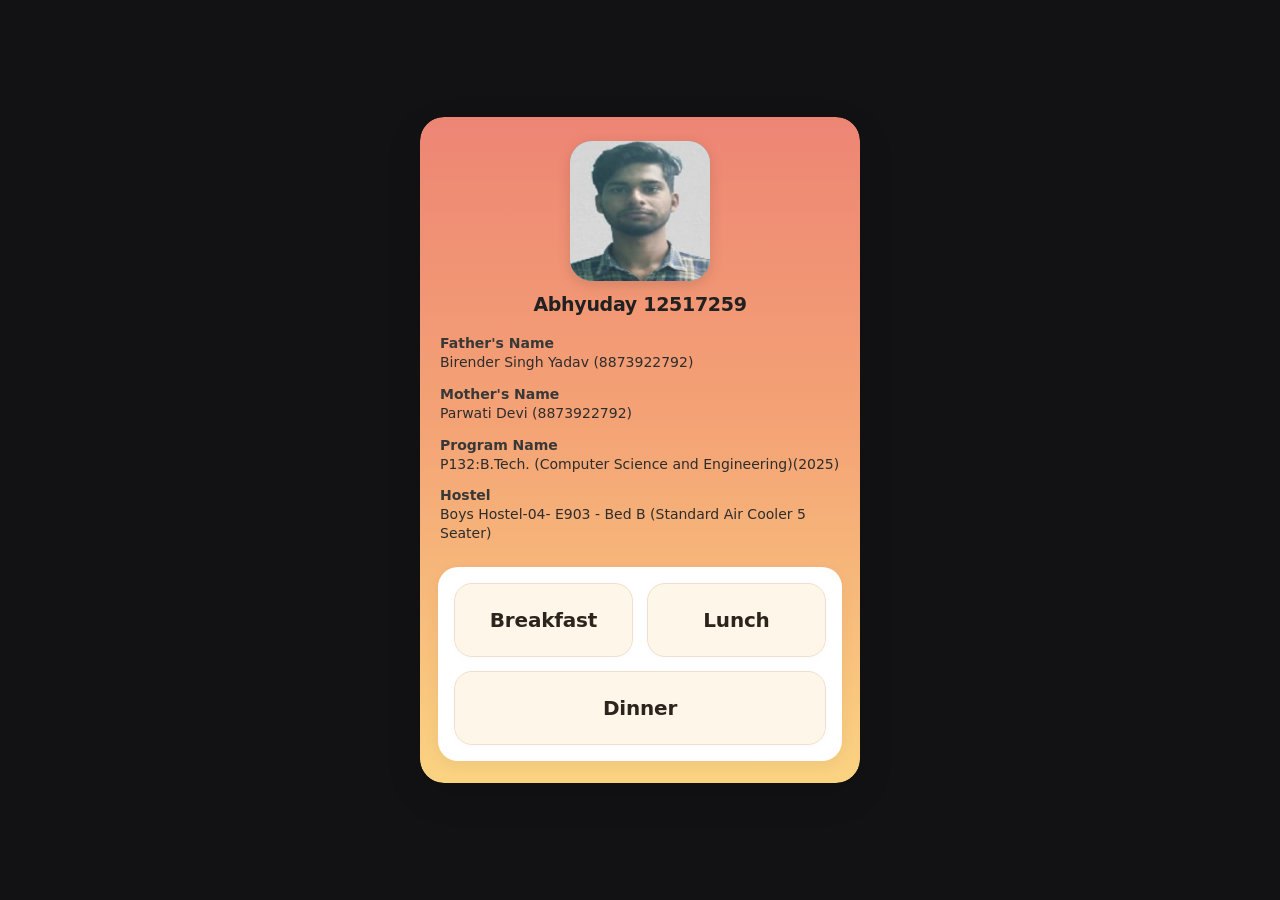
==== mess_coupon.html @ 8b1cabbe "Add files via upload" ====
<!DOCTYPE html>
<html lang="en">
<head>
    <meta charset="UTF-8">
    <meta name="viewport" content="width=device-width, initial-scale=1.0, maximum-scale=1.0, user-scalable=no, viewport-fit=cover">
    <meta name="apple-mobile-web-app-capable" content="yes">
    <meta name="apple-mobile-web-app-status-bar-style" content="black-translucent">
    <meta name="theme-color" content="#121214">
    <title>Mess Coupon - Student Portal</title>
    <meta name="description" content="Student Hostel Mess Coupon Details">
    <link rel="stylesheet" href="mess_coupon.css">
    <link rel="stylesheet" href="https://cdnjs.cloudflare.com/ajax/libs/font-awesome/6.4.0/css/all.min.css">
</head>
<body class="main-page-body">

    <div class="card-wrapper">
        <!-- Main Gradient Card Container -->
        <div class="gradient-card">
            
            <!-- Student Avatar & Name Header -->
            <div class="profile-header">
                <div class="avatar-box">
                    <img src="avi_potrait.png" alt="Abhyuday">
                </div>
                <h2 class="student-title">Abhyuday 12517259</h2>
            </div>

            <!-- Student Details List -->
            <div class="student-info-list">
                <div class="info-block">
                    <span class="info-label">Father's Name</span>
                    <span class="info-val">Birender Singh Yadav (8873922792)</span>
                </div>

                <div class="info-block">
                    <span class="info-label">Mother's Name</span>
                    <span class="info-val">Parwati  Devi (8873922792)</span>
                </div>

                <div class="info-block">
                    <span class="info-label">Program Name</span>
                    <span class="info-val">P132:B.Tech. (Computer Science and Engineering)(2025)</span>
                </div>

                <div class="info-block">
                    <span class="info-label">Hostel</span>
                    <span class="info-val">Boys Hostel-04- E903 - Bed B (Standard Air Cooler 5 Seater)</span>
                </div>
            </div>

            <!-- Meals Grid Container (Matching Screenshot Exact Layout) -->
            <div class="meals-white-container">
                <div class="meals-grid">
                    
                    <!-- Breakfast Button Card -->
                    <a href="scan.html?meal=Breakfast" class="meal-button-card">
                        <span class="meal-button-text">Breakfast</span>
                    </a>

                    <!-- Lunch Button Card -->
                    <a href="scan.html?meal=Lunch" class="meal-button-card">
                        <span class="meal-button-text">Lunch</span>
                    </a>

                    <!-- Dinner Button Card (Full Width) -->
                    <a href="scan.html?meal=Dinner" class="meal-button-card full-width">
                        <span class="meal-button-text">Dinner</span>
                    </a>

                </div>
            </div>

        </div>
    </div>

</body>
</html>
---- mess_coupon.css ----
/* Mess Coupon & Scanner UI Styles - Mobile First, Full Screen 100dvh & Safe Area Responsive */
@import url('https://fonts.googleapis.com/css2?family=Roboto:wght@400;500;700&family=Inter:wght@400;500;600;700;800&display=swap');

:root {
    /* Adaptive Native System Fonts */
    --font-ios: -apple-system, BlinkMacSystemFont, "SF Pro Text", "SF Pro Display", "SF Pro", "Helvetica Neue", Helvetica, Arial, sans-serif;
    --font-android: "Roboto", "Noto Sans", "sans-serif-medium", "Droid Sans", sans-serif;
    --font-default: system-ui, -apple-system, BlinkMacSystemFont, "Segoe UI", Roboto, "Helvetica Neue", Arial, sans-serif;

    --app-font-family: var(--font-default);
}

/* Automatic OS Platform Overrides */
html.is-android, html.is-android body {
    --app-font-family: var(--font-android);
}

html.is-ios, html.is-ios body {
    --app-font-family: var(--font-ios);
}

* {
    box-sizing: border-box;
    margin: 0;
    padding: 0;
    -webkit-tap-highlight-color: transparent;
    font-family: var(--app-font-family);
}

html {
    width: 100%;
    height: 100%;
    min-height: 100vh;
    min-height: 100dvh;
    overflow-x: hidden;
}

body {
    font-family: var(--app-font-family);
    background-color: #121214;
    color: #1a1a1a;
    width: 100%;
    min-height: 100vh;
    min-height: 100dvh;
    margin: 0;
    padding: 0;
}

/* Main Page Body - Dark Frame on Desktop */
body.main-page-body {
    background-color: #121214;
    display: flex;
    justify-content: center;
    align-items: center;
    padding: 12px 10px;
    min-height: 100vh;
    min-height: 100dvh;
    width: 100%;
}

/* Outer Container Wrapper */
.card-wrapper {
    width: 100%;
    max-width: 440px;
    margin: 0 auto;
    display: flex;
    flex-direction: column;
    justify-content: center;
    align-items: center;
}

/* Main Gradient Card Container */
.gradient-card {
    background: linear-gradient(180deg, #ed8574 0%, #f4a275 45%, #fad381 100%);
    border-radius: 24px;
    padding: 24px 18px 22px 18px;
    box-shadow: 0 16px 36px rgba(0, 0, 0, 0.25);
    display: flex;
    flex-direction: column;
    gap: 18px;
    width: 100%;
}

/* Mobile Phone Display (Max 480px Wide: Edge-to-Edge Full Screen) */
@media (max-width: 480px) {
    body.main-page-body {
        background-color: #ed8574;
        align-items: stretch;
        padding: 0;
    }

    .card-wrapper {
        max-width: 100%;
        width: 100%;
        padding: 0;
        margin: 0;
        min-height: 100vh;
        min-height: 100dvh;
    }

    .gradient-card {
        border-radius: 0;
        box-shadow: none;
        min-height: 100vh;
        min-height: 100dvh;
        padding: max(16px, env(safe-area-inset-top)) max(16px, env(safe-area-inset-right)) max(20px, env(safe-area-inset-bottom)) max(16px, env(safe-area-inset-left));
        justify-content: space-between;
        flex: 1;
    }

    .student-info-list {
        flex: 1;
        justify-content: center;
    }

    .meals-white-container {
        margin-top: auto;
    }
}

/* Profile Photo & Name Section */
.profile-header {
    display: flex;
    flex-direction: column;
    align-items: center;
    margin-bottom: 2px;
}

.avatar-box {
    width: 140px;
    height: 140px;
    background-color: #5bbde4;
    border-radius: 22px;
    overflow: hidden;
    display: flex;
    align-items: center;
    justify-content: center;
    margin-bottom: 12px;
    box-shadow: 0 4px 14px rgba(0, 0, 0, 0.12);
}

.avatar-box img {
    width: 100%;
    height: 100%;
    object-fit: cover;
    object-position: center top;
}

.student-title {
    font-size: 19px;
    font-weight: 700;
    color: #212121;
    text-align: center;
    letter-spacing: -0.3px;
}

/* Info List Items */
.student-info-list {
    display: flex;
    flex-direction: column;
    gap: 14px;
    padding: 0 2px;
}

.info-block {
    display: flex;
    flex-direction: column;
    gap: 2px;
}

.info-label {
    font-size: 14px;
    font-weight: 600;
    color: #383838;
}

.info-val {
    font-size: 14px;
    font-weight: 400;
    color: #2d2d2d;
    line-height: 1.35;
    word-break: break-word;
}

/* ===================================================
   NEW MEALS SECTION (White Inner Container)
   =================================================== */
.meals-white-container {
    background: #ffffff;
    border-radius: 20px;
    padding: 16px;
    box-shadow: 0 4px 15px rgba(0, 0, 0, 0.05);
    margin-top: 6px;
}

.meals-grid {
    display: grid;
    grid-template-columns: 1fr 1fr;
    gap: clamp(10px, 3vw, 14px);
    width: 100%;
}

.meal-button-card {
    background-color: #fff6ea;
    border: 1px solid #f0dfcc;
    border-radius: clamp(14px, 4vw, 18px);
    padding: clamp(18px, 5vw, 24px) clamp(12px, 3.5vw, 16px);
    display: flex;
    align-items: center;
    justify-content: center;
    text-decoration: none;
    cursor: pointer;
    transition: all 0.15s ease;
    box-shadow: 0 2px 6px rgba(0, 0, 0, 0.02);
    touch-action: manipulation;
}

.meal-button-card.full-width {
    grid-column: span 2;
}

.meal-button-card:hover {
    background-color: #ffeed8;
    border-color: #ebd3bc;
}

.meal-button-card:active {
    transform: scale(0.97);
    background-color: #ffe6c7;
}

.meal-button-text {
    font-size: clamp(17px, 5vw, 20px);
    font-weight: 700;
    color: #2d241e;
    text-align: center;
    letter-spacing: -0.2px;
}

/* ===================================================
   SCANNER & MESS PASS STYLES (Full Screen 100dvh)
   =================================================== */
.scanner-body {
    background-color: #1c1c1e;
    color: #ffffff;
    min-height: 100vh;
    min-height: 100dvh;
    height: 100dvh;
    display: flex;
    flex-direction: column;
    align-items: center;
    justify-content: flex-start;
    padding: 0;
    margin: 0;
    overflow-y: auto;
}

.scanner-container {
    width: 100%;
    max-width: 440px;
    display: flex;
    flex-direction: column;
    align-items: center;
    min-height: 100vh;
    min-height: 100dvh;
    margin: 0 auto;
    padding: 0;
    position: relative;
}

/* Scanner Top Sheet Bar (Safe Area Top Padding) */
.sheet-top-header {
    width: 100%;
    background-color: #2c2c2e;
    padding-top: max(10px, env(safe-area-inset-top));
    padding-bottom: 12px;
    padding-left: max(16px, env(safe-area-inset-left));
    padding-right: max(16px, env(safe-area-inset-right));
    display: flex;
    flex-direction: column;
    align-items: center;
    position: relative;
    z-index: 10;
}

.sheet-handle-bar {
    width: 36px;
    height: 5px;
    background-color: #636366;
    border-radius: 99px;
    margin-bottom: 8px;
}

.sheet-title-row {
    width: 100%;
    display: flex;
    align-items: center;
    justify-content: center;
    position: relative;
}

.sheet-title {
    font-size: 18px;
    font-weight: 600;
    color: #ffffff;
    letter-spacing: -0.2px;
}

.sheet-close-btn {
    position: absolute;
    right: 0;
    top: 50%;
    transform: translateY(-50%);
    background: none;
    border: none;
    color: #d1d1d6;
    font-size: 22px;
    cursor: pointer;
    padding: 4px 8px;
    line-height: 1;
    text-decoration: none;
}

/* Viewfinder */
.viewfinder-wrapper {
    width: 100%;
    padding: 20px 16px;
    display: flex;
    flex-direction: column;
    align-items: center;
}

.viewfinder-card {
    width: 100%;
    height: 350px;
    background: #18181b;
    border-radius: 24px;
    position: relative;
    overflow: hidden;
    display: flex;
    flex-direction: column;
    align-items: center;
    justify-content: center;
    border: 2px solid #3a3a3c;
    box-shadow: 0 10px 30px rgba(0, 0, 0, 0.6);
    margin-bottom: 16px;
}

.video-camera-feed {
    position: absolute;
    top: 0; left: 0; width: 100%; height: 100%;
    object-fit: cover;
    display: none;
    z-index: 1;
}

.camera-simulation {
    position: absolute;
    top: 0; left: 0; right: 0; bottom: 0;
    background: radial-gradient(circle, #2c2c2e 10%, #1c1c1e 90%);
    opacity: 0.8;
}

.frame-corner {
    position: absolute;
    width: 28px;
    height: 28px;
    border-color: #3b82f6;
    border-style: solid;
    transition: border-color 0.4s ease;
    z-index: 2;
}

.corner-tl { top: 30px; left: 30px; border-width: 4px 0 0 4px; border-top-left-radius: 8px; }
.corner-tr { top: 30px; right: 30px; border-width: 4px 4px 0 0; border-top-right-radius: 8px; }
.corner-bl { bottom: 30px; left: 30px; border-width: 0 0 4px 4px; border-bottom-left-radius: 8px; }
.corner-br { bottom: 30px; right: 30px; border-width: 0 4px 4px 0; border-bottom-right-radius: 8px; }

.scan-line {
    position: absolute;
    width: calc(100% - 60px);
    height: 3px;
    background: linear-gradient(90deg, transparent, #3b82f6, #60a5fa, #3b82f6, transparent);
    box-shadow: 0 0 15px #3b82f6, 0 0 8px #60a5fa;
    top: 30px;
    z-index: 3;
    animation: scanAnim 2s infinite alternate ease-in-out;
}

@keyframes scanAnim {
    0% { top: 40px; }
    100% { top: 280px; }
}

.qr-target-icon {
    font-size: 100px;
    color: #48484a;
    z-index: 2;
}

.scan-status-text {
    z-index: 4;
    margin-top: 16px;
    font-size: 13px;
    font-weight: 500;
    color: #d1d1d6;
    background: rgba(0, 0, 0, 0.7);
    padding: 6px 14px;
    border-radius: 99px;
}

/* Mess Pass Result View (Fills 100dvh) */
.mess-pass-result-view {
    width: 100%;
    display: none;
    flex-direction: column;
    align-items: center;
    background-color: #f2f2f7;
    flex: 1;
    position: relative;
    padding: 12px max(12px, env(safe-area-inset-right)) 0 max(12px, env(safe-area-inset-left));
    margin: 0;
}

.mess-pass-result-view.active {
    display: flex;
}

.mess-pass-card {
    background-color: #ffffff;
    border-radius: 24px;
    width: 100%;
    box-shadow: 0 10px 30px rgba(0, 0, 0, 0.1);
    position: relative;
    padding: 20px 16px 16px 16px;
    display: flex;
    flex-direction: column;
    align-items: center;
    border: 1px solid #e5e5ea;
}

.countdown-badge {
    position: absolute;
    top: -12px;
    right: 14px;
    width: 44px;
    height: 44px;
    background-color: #9e9e9e;
    color: #212121;
    border-radius: 50%;
    display: flex;
    align-items: center;
    justify-content: center;
    font-size: 18px;
    font-weight: 700;
    box-shadow: 0 4px 10px rgba(0, 0, 0, 0.15);
    border: 2px solid #f2f2f7;
    z-index: 5;
}

.dual-cards-row {
    display: grid;
    grid-template-columns: 1fr 1fr;
    gap: 12px;
    width: 100%;
    margin-bottom: 18px;
}

.square-subcard {
    background: #ffffff;
    border: 1px solid #e0e0e0;
    border-radius: 8px;
    padding: 8px 6px 10px 6px;
    display: flex;
    flex-direction: column;
    align-items: center;
    box-shadow: 0 6px 16px rgba(0, 0, 0, 0.08);
}

.photo-frame {
    width: 100%;
    aspect-ratio: 1 / 1;
    background-color: #5bbde4;
    overflow: hidden;
    margin-bottom: 8px;
    border: 1px solid #d6d6d6;
}

.photo-frame img {
    width: 100%;
    height: 100%;
    object-fit: cover;
    object-position: center top;
}

.subcard-regid {
    font-size: clamp(13px, 3.8vw, 15px);
    font-weight: 700;
    color: #111111;
    margin-bottom: 2px;
    text-align: center;
}

.subcard-name {
    font-size: clamp(12px, 3.5vw, 14px);
    font-weight: 700;
    color: #111111;
    text-align: center;
    line-height: 1.25;
}

.qr-frame {
    width: 100%;
    aspect-ratio: 1 / 1;
    background-color: #ffffff;
    display: flex;
    align-items: center;
    justify-content: center;
    margin-bottom: 6px;
    padding: 2px;
}

.qr-frame svg, .qr-frame img {
    width: 100%;
    height: 100%;
    object-fit: contain;
}

.subcard-meal {
    font-size: clamp(12px, 3.5vw, 14px);
    font-weight: 700;
    color: #111111;
    margin-bottom: 2px;
    text-align: center;
}

.subcard-messloc {
    font-size: clamp(11px, 3.2vw, 13px);
    font-weight: 700;
    color: #111111;
    text-align: center;
}

.pass-details-center {
    display: flex;
    flex-direction: column;
    align-items: center;
    text-align: center;
    width: 100%;
    margin-bottom: 18px;
    gap: 12px;
}

.program-title-text {
    font-size: clamp(14px, 3.8vw, 16px);
    font-weight: 600;
    color: #333333;
    line-height: 1.35;
    padding: 0 6px;
}

.assigned-mess-text {
    font-size: clamp(14px, 3.8vw, 16px);
    font-weight: 600;
    color: #333333;
}

.timestamp-row {
    display: flex;
    justify-content: space-between;
    align-items: center;
    width: 100%;
    max-width: 320px;
    padding: 0 6px;
    margin-top: 4px;
}

.timestamp-date, .timestamp-time {
    font-size: clamp(17px, 4.8vw, 20px);
    font-weight: 700;
    color: #222222;
    letter-spacing: -0.3px;
}

.approval-rate-section {
    display: flex;
    flex-direction: column;
    align-items: center;
    gap: 10px;
    margin-bottom: 8px;
    width: 100%;
}

.meal-approved-text {
    font-size: clamp(22px, 6.5vw, 28px);
    font-weight: 800;
    color: #22c55e;
    letter-spacing: -0.4px;
    margin-bottom: 2px;
}

.rate-us-btn {
    background-color: #ffffff;
    border: 1.5px solid #7d1818;
    border-radius: 6px;
    padding: 4px 14px;
    display: inline-flex;
    align-items: center;
    justify-content: center;
    gap: 6px;
    color: #111111;
    font-size: 13px;
    font-weight: 700;
    cursor: pointer;
    text-decoration: none;
    box-shadow: 0 1px 4px rgba(0, 0, 0, 0.06);
    transition: transform 0.1s ease, background-color 0.15s ease;
}

.rate-us-btn:active {
    transform: scale(0.96);
    background-color: #fff5f5;
}

.rate-us-btn .rate-star {
    font-size: 13px;
}

.rate-us-btn .rate-text {
    font-weight: 700;
    letter-spacing: 0.3px;
}

.pass-bottom-footer {
    width: 100%;
    background-color: #796726; /* Exact olive/gold border background from screenshot */
    margin-top: 12px;
    padding: 14px 14px max(16px, env(safe-area-inset-bottom)) 14px;
    border-radius: 4px;
    display: flex;
    flex-direction: column;
    align-items: center;
    position: relative;
    box-shadow: 0 4px 12px rgba(0, 0, 0, 0.15);
}

.footer-white-box {
    background-color: #ffffff;
    border-radius: 2px;
    width: 100%;
    min-height: clamp(180px, 35vh, 240px);
    padding: 24px 14px;
    display: flex;
    align-items: center;
    justify-content: center;
    margin-bottom: 12px;
}

/* Rounded ACCEPTED Pill Badge */
.accepted-pill-badge {
    display: inline-flex;
    align-items: center;
    justify-content: center;
    gap: clamp(8px, 2.5vw, 12px);
    background-color: #ffffff;
    border: 3px solid #111111;
    border-radius: 999px;
    padding: 6px clamp(14px, 4vw, 22px) 6px 8px;
    box-shadow: 0 2px 8px rgba(0, 0, 0, 0.06);
    user-select: none;
}

.accepted-check-icon {
    width: clamp(34px, 9vw, 40px);
    height: clamp(34px, 9vw, 40px);
    background-color: #10b981;
    border-radius: 50%;
    display: flex;
    align-items: center;
    justify-content: center;
    color: #ffffff;
    flex-shrink: 0;
}

.accepted-text {
    font-size: clamp(20px, 5.8vw, 26px);
    font-weight: 800;
    color: #10b981;
    letter-spacing: 0.5px;
    line-height: 1;
}

.ios-bottom-bar {
    width: 120px;
    height: 4px;
    background-color: #ffffff;
    opacity: 0.6;
    border-radius: 99px;
}

@media (max-width: 380px) {
    .dual-cards-row {
        gap: 8px;
    }
    .pass-details-center {
        gap: 8px;
        margin-bottom: 12px;
    }
    .meal-button-text {
        font-size: 17px;
    }
    .meal-button-card {
        padding: 16px 10px;
    }
}

/* ===================================================
   LOADING SPLASH SCREEN OVERLAY (3-5 SEC TIMED SPLASH)
   =================================================== */
.loading-splash-overlay {
    position: fixed;
    top: 0;
    left: 0;
    width: 100vw;
    height: 100vh;
    height: 100dvh;
    background-color: #6e6e6e; /* Exact solid grey background from screenshot */
    display: flex;
    align-items: center;
    justify-content: center;
    z-index: 999999;
    opacity: 1;
    visibility: visible;
    transition: opacity 0.5s cubic-bezier(0.4, 0, 0.2, 1), visibility 0.5s cubic-bezier(0.4, 0, 0.2, 1);
}

.loading-splash-overlay.fade-out {
    opacity: 0;
    visibility: hidden;
    pointer-events: none;
}

.splash-logo-container {
    display: flex;
    flex-direction: column;
    align-items: center;
    justify-content: center;
}

.lpu-logo-wrapper {
    width: clamp(110px, 28vw, 140px);
    height: clamp(110px, 28vw, 140px);
    display: flex;
    align-items: center;
    justify-content: center;
    animation: splashPulse 2s infinite ease-in-out;
}

@keyframes splashPulse {
    0%, 100% {
        transform: scale(1);
        opacity: 0.96;
    }
    50% {
        transform: scale(1.06);
        opacity: 1;
    }
}

/* ===================================================
   DASHBOARD PAGE STYLES (EXACT LPU TOUCH DESIGN MATCH)
   =================================================== */
body.dashboard-page-body {
    background-color: #ffffff;
    color: #1a1a1a;
    margin: 0;
    padding: 0;
    font-family: 'Inter', -apple-system, BlinkMacSystemFont, "Segoe UI", Roboto, sans-serif;
    display: flex;
    justify-content: center;
    align-items: flex-start;
    min-height: 100vh;
    min-height: 100dvh;
    width: 100%;
}

.dashboard-container {
    width: 100%;
    max-width: 440px;
    margin: 0 auto;
    background-color: #ffffff;
    min-height: 100vh;
    min-height: 100dvh;
    display: flex;
    flex-direction: column;
    position: relative;
    box-shadow: 0 0 25px rgba(0, 0, 0, 0.05);
}

@media (max-width: 480px) {
    .dashboard-container {
        max-width: 100%;
        box-shadow: none;
    }
}

/* Top Header Bar */
.dash-top-bar {
    display: flex;
    align-items: center;
    justify-content: space-between;
    padding: max(12px, env(safe-area-inset-top)) 16px 10px 16px;
    background: #ffffff;
    position: sticky;
    top: 0;
    z-index: 50;
}

.dash-menu-btn {
    background: transparent;
    border: none;
    display: flex;
    flex-direction: column;
    gap: 4px;
    cursor: pointer;
    padding: 2px;
}

.dash-menu-bar {
    width: 22px;
    height: 3.5px;
    background-color: #fa7e4a;
    border-radius: 4px;
}

.dash-page-title {
    font-size: 22px;
    font-weight: 600;
    color: #2b2b2b;
    letter-spacing: -0.3px;
}

.dash-bell-wrapper {
    position: relative;
    cursor: pointer;
    padding: 2px;
    display: flex;
    align-items: center;
    justify-content: center;
}

.dash-bell-icon-svg {
    width: 26px;
    height: 26px;
}

.dash-bell-badge {
    position: absolute;
    top: -5px;
    right: -6px;
    background-color: #fa7e4a;
    color: #ffffff;
    font-size: 11px;
    font-weight: 800;
    width: 18px;
    height: 18px;
    border-radius: 50%;
    display: flex;
    align-items: center;
    justify-content: center;
}

/* Main Dashboard Scroll Area */
.dash-content-scroll {
    flex: 1;
    overflow-y: auto;
    padding: 16px 16px 85px 16px;
    display: flex;
    flex-direction: column;
    gap: 22px;
}

/* Section Common Styles */
.dash-section {
    display: flex;
    flex-direction: column;
    gap: 12px;
}

.dash-section-header {
    display: flex;
    align-items: center;
    justify-content: space-between;
}

.dash-section-heading {
    font-size: 19px;
    font-weight: 700;
    color: #222222;
    letter-spacing: -0.3px;
}

/* "Your Dost" Pill */
.your-dost-pill {
    background-color: #ff9e7d;
    color: #7a260e;
    font-size: 13px;
    font-weight: 700;
    padding: 5px 14px;
    border-radius: 8px;
    letter-spacing: 0.1px;
}

/* Today's Timetable Box */
.timetable-card-box {
    background-color: #ffffff;
    border: 1px solid #dcdcdc;
    border-radius: 12px;
    height: 105px;
    display: flex;
    align-items: center;
    justify-content: center;
    padding: 12px;
}

.no-timetable-msg {
    font-size: 25px;
    font-weight: 300;
    color: #b0b0b0;
    letter-spacing: -0.4px;
    font-family: system-ui, -apple-system, sans-serif;
}

/* Add More Tiles Section */
.add-tiles-section {
    gap: 4px;
}

.add-tile-plus-btn {
    width: 26px;
    height: 26px;
    background-color: #111111;
    color: #ffffff;
    border: none;
    border-radius: 50%;
    display: flex;
    align-items: center;
    justify-content: center;
    font-size: 14px;
    font-weight: 700;
    cursor: pointer;
}

.dash-section-subtext {
    font-size: 13px;
    font-weight: 500;
    color: #333333;
    margin-top: 2px;
}

/* 3x3 Tiles Grid */
.dashboard-tiles-grid {
    display: grid;
    grid-template-columns: repeat(3, 1fr);
    gap: 14px;
    margin-top: 6px;
}

.tile-box {
    background-color: #fffbf3;
    border: 1px solid #f6e6cd;
    border-radius: 16px;
    padding: 16px 4px 10px 4px;
    display: flex;
    flex-direction: column;
    align-items: center;
    justify-content: space-between;
    min-height: 132px;
    position: relative;
    box-shadow: 0 4px 12px rgba(0, 0, 0, 0.04);
    transition: transform 0.15s ease;
}

.tile-box:active {
    transform: scale(0.96);
}

/* Highlighted Tile (Edu Revolution) */
.tile-box.tile-highlighted {
    border: 2px solid #ef5350;
}

/* Floating Number Badges */
.tile-number-badge {
    position: absolute;
    top: -9px;
    right: 12px;
    background-color: #fa7e4a;
    color: #ffffff;
    font-size: 11px;
    font-weight: 800;
    padding: 2px 7px;
    border-radius: 6px;
    box-shadow: 0 2px 4px rgba(250, 126, 74, 0.3);
    z-index: 2;
}

.tile-icon-area {
    width: 48px;
    height: 48px;
    display: flex;
    align-items: center;
    justify-content: center;
    margin-top: 2px;
}

.tile-svg-icon {
    width: 44px;
    height: 44px;
}

/* Tile Bottom Label Pill Button */
.tile-name-btn {
    width: 90%;
    background-color: #ffd6b8;
    color: #222222;
    font-size: 12.5px;
    font-weight: 700;
    text-align: center;
    padding: 5px 2px;
    border-radius: 8px;
    white-space: nowrap;
    overflow: hidden;
    text-overflow: ellipsis;
}

/* Special Styling for Mess Scanner Tile */
.tile-box.mess-scanner-tile {
    cursor: pointer;
    background-color: #fffbf3;
    border: 1.5px solid #f6e6cd;
}

.tile-box.mess-scanner-tile:hover {
    box-shadow: 0 4px 14px rgba(250, 126, 74, 0.2);
}

.tile-name-btn.mess-scanner-btn {
    background-color: #ffd6b8;
    color: #222222;
    font-weight: 800;
}

/* Bottom Navigation Bar */
.dash-bottom-nav {
    position: fixed;
    bottom: 0;
    left: 50%;
    transform: translateX(-50%);
    width: 100%;
    max-width: 440px;
    background-color: #ffffff;
    border-top: 1px solid #e5e5e5;
    display: flex;
    justify-content: space-around;
    align-items: center;
    padding: 8px 0 max(8px, env(safe-area-inset-bottom)) 0;
    z-index: 100;
}

@media (max-width: 480px) {
    .dash-bottom-nav {
        max-width: 100%;
    }
}

.dash-nav-item {
    display: flex;
    flex-direction: column;
    align-items: center;
    gap: 4px;
    color: #888888;
    font-size: 11px;
    font-weight: 500;
    cursor: pointer;
    flex: 1;
}

.dash-nav-item.active {
    color: #fa7e4a;
    font-weight: 700;
}

.dash-nav-icon-grid {
    display: grid;
    grid-template-columns: 1fr 1fr;
    gap: 3px;
    width: 18px;
    height: 18px;
}

.dash-nav-icon-grid span {
    background-color: #fa7e4a;
    border-radius: 2px;
}

.dash-nav-icon {
    font-size: 19px;
}

.dash-nav-label {
    letter-spacing: -0.1px;
}

/* Top Back Navigation Bar for Mess Coupon Page */
.mess-top-nav-bar {
    width: 100%;
    display: flex;
    align-items: center;
    justify-content: space-between;
    padding: 10px 4px 6px 4px;
    margin-bottom: 4px;
}

.back-to-dash-btn {
    background: rgba(255, 255, 255, 0.2);
    color: #ffffff;
    border: 1px solid rgba(255, 255, 255, 0.4);
    padding: 6px 14px;
    border-radius: 20px;
    font-size: 13px;
    font-weight: 700;
    cursor: pointer;
    display: flex;
    align-items: center;
    gap: 6px;
    backdrop-filter: blur(8px);
    transition: background 0.15s ease;
}

.back-to-dash-btn:active {
    background: rgba(255, 255, 255, 0.35);
}

.mess-page-header-title {
    color: #ffffff;
    font-size: 16px;
    font-weight: 700;
    letter-spacing: 0.2px;
}

/* ===================================================
   SIDE NAVIGATION DRAWER / MENU OVERLAY STYLES
   =================================================== */
.side-menu-drawer {
    position: absolute;
    top: 0;
    left: 0;
    width: 100%;
    height: 100%;
    min-height: 100vh;
    min-height: 100dvh;
    z-index: 10000;
    display: flex;
    pointer-events: none;
    overflow: hidden;
}

.side-menu-drawer.active {
    pointer-events: auto;
}

.drawer-backdrop {
    position: absolute;
    top: 0;
    left: 0;
    width: 100%;
    height: 100%;
    background-color: rgba(0, 0, 0, 0.45);
    opacity: 0;
    transition: opacity 0.3s ease;
    backdrop-filter: blur(2px);
}

.side-menu-drawer.active .drawer-backdrop {
    opacity: 1;
}

.drawer-content-panel {
    position: absolute;
    top: 0;
    left: 0;
    width: 100%;
    height: 100%;
    background-color: #ffffff;
    display: flex;
    flex-direction: column;
    transform: translateX(-100%);
    transition: transform 0.32s cubic-bezier(0.16, 1, 0.3, 1);
    z-index: 2;
    overflow: hidden;
    box-shadow: 6px 0 25px rgba(0, 0, 0, 0.15);
}

.side-menu-drawer.active .drawer-content-panel {
    transform: translateX(0);
}

/* Close button inside drawer */
.drawer-close-btn {
    position: absolute;
    top: max(14px, env(safe-area-inset-top));
    right: 14px;
    background: rgba(255, 255, 255, 0.35);
    border: none;
    color: #111111;
    width: 34px;
    height: 34px;
    border-radius: 50%;
    display: flex;
    align-items: center;
    justify-content: center;
    font-size: 16px;
    cursor: pointer;
    z-index: 10;
    backdrop-filter: blur(4px);
    transition: background 0.15s ease;
}

.drawer-close-btn:active {
    background: rgba(255, 255, 255, 0.6);
}

/* Profile Card Top Banner */
.drawer-profile-card {
    background: linear-gradient(180deg, #ed8574 0%, #f4a275 45%, #fad381 100%);
    padding: max(28px, env(safe-area-inset-top)) 16px 20px 16px;
    display: flex;
    flex-direction: column;
    align-items: center;
    text-align: center;
    box-shadow: 0 4px 15px rgba(0, 0, 0, 0.06);
}

.drawer-avatar-wrapper {
    width: 105px;
    height: 105px;
    border-radius: 50%;
    overflow: hidden;
    margin-bottom: 10px;
    box-shadow: 0 6px 18px rgba(0, 0, 0, 0.18);
    background-color: #5bbde4;
}

.drawer-avatar-img {
    width: 100%;
    height: 100%;
    object-fit: cover;
    object-position: center top;
}

.drawer-student-name {
    font-size: 20px;
    font-weight: 700;
    color: #111111;
    letter-spacing: -0.3px;
    margin-bottom: 3px;
}

.drawer-student-reg {
    font-size: 15px;
    font-weight: 600;
    color: #2b2b2b;
    margin-bottom: 6px;
}

.drawer-student-program {
    font-size: 13px;
    font-weight: 500;
    color: #333333;
    max-width: 92%;
    line-height: 1.35;
}

/* Search Box */
.drawer-search-box {
    margin: 14px 16px 8px 16px;
    background-color: #f2f2f5;
    border-radius: 12px;
    display: flex;
    align-items: center;
    padding: 10px 14px;
    gap: 10px;
    border: 1px solid #e5e5ea;
}

.drawer-search-icon {
    font-size: 16px;
    color: #8e8e93;
}

.drawer-search-box input {
    border: none;
    outline: none;
    background: transparent;
    font-size: 15px;
    color: #1c1c1e;
    width: 100%;
    font-family: inherit;
}

.drawer-search-box input::placeholder {
    color: #8e8e93;
}

/* Menu Items List Area */
.drawer-menu-scroll {
    flex: 1;
    overflow-y: auto;
    display: flex;
    flex-direction: column;
    padding-bottom: 10px;
    -webkit-overflow-scrolling: touch;
}

.drawer-menu-item {
    display: flex;
    align-items: center;
    gap: 16px;
    padding: 14px 20px;
    border-bottom: 1px solid #f2f2f5;
    cursor: pointer;
    transition: background-color 0.15s ease;
}

.drawer-menu-item:active {
    background-color: #f2f2f7;
}

.drawer-item-icon {
    width: 26px;
    height: 26px;
    display: flex;
    align-items: center;
    justify-content: center;
    color: #48484a;
    font-size: 19px;
    flex-shrink: 0;
}

.drawer-item-label {
    font-size: 15.5px;
    font-weight: 600;
    color: #2c2c2e;
    letter-spacing: -0.1px;
}

.drawer-no-results {
    padding: 24px;
    text-align: center;
    color: #8e8e93;
    font-size: 14px;
}

/* Drawer Footer Logout Button */
.drawer-footer {
    padding: 10px 16px max(16px, env(safe-area-inset-bottom)) 16px;
    background-color: #ffffff;
    border-top: 1px solid #f2f2f5;
}

.drawer-logout-btn {
    width: 100%;
    background: linear-gradient(90deg, #ed8574 0%, #f4a275 45%, #fad381 100%);
    border: none;
    border-radius: 25px;
    padding: 13px;
    display: flex;
    align-items: center;
    justify-content: center;
    gap: 8px;
    color: #1a1a1a;
    font-size: 16px;
    font-weight: 700;
    cursor: pointer;
    box-shadow: 0 4px 14px rgba(237, 133, 116, 0.3);
    transition: transform 0.1s ease, box-shadow 0.15s ease;
}

.drawer-logout-btn:active {
    transform: scale(0.98);
    box-shadow: 0 2px 8px rgba(237, 133, 116, 0.2);
}

/* ===================================================
   STUDENT PROFILE PAGE STYLES (MATCHING SCREENSHOTS)
   =================================================== */
.profile-container-wrapper {
    width: 100%;
    max-width: 440px;
    margin: 0 auto;
    background-color: #ffffff;
    min-height: 100vh;
    min-height: 100dvh;
    display: flex;
    flex-direction: column;
    position: relative;
    box-shadow: 0 0 25px rgba(0, 0, 0, 0.05);
}

@media (max-width: 480px) {
    .profile-container-wrapper {
        max-width: 100%;
        box-shadow: none;
    }
}

.profile-page-card {
    width: 100%;
    display: flex;
    flex-direction: column;
    min-height: 100vh;
    min-height: 100dvh;
    background-color: #ffffff;
}

/* Dark Header Bar */
.profile-top-header {
    background-color: #262626;
    color: #ffffff;
    display: flex;
    align-items: center;
    justify-content: space-between;
    padding: max(10px, env(safe-area-inset-top)) 14px 10px 14px;
    position: sticky;
    top: 0;
    z-index: 100;
    box-shadow: 0 2px 8px rgba(0,0,0,0.15);
}

.profile-back-btn {
    background: transparent;
    border: none;
    color: #ffffff;
    font-size: 15px;
    font-weight: 600;
    cursor: pointer;
    display: flex;
    align-items: center;
    gap: 6px;
    padding: 4px 6px;
}

.profile-title-text {
    font-size: 17px;
    font-weight: 600;
    color: #ffffff;
    letter-spacing: -0.2px;
}

.profile-qr-btn {
    background-color: #f36c21;
    color: #ffffff;
    border: none;
    border-radius: 8px;
    padding: 5px 10px;
    font-size: 13px;
    font-weight: 800;
    cursor: pointer;
    letter-spacing: 0.3px;
    transition: transform 0.1s ease;
}

.profile-qr-btn:active {
    transform: scale(0.95);
}

/* Scrollable Content Body */
.profile-body-scroll {
    flex: 1;
    overflow-y: auto;
    display: flex;
    flex-direction: column;
    padding-bottom: 30px;
}

/* Profile Gradient Banner Box */
.profile-gradient-banner {
    background: linear-gradient(180deg, #ed8574 0%, #f4a275 45%, #fad381 100%);
    border-radius: 18px;
    margin: 14px 14px 18px 14px;
    padding: 22px 14px 18px 14px;
    display: flex;
    flex-direction: column;
    align-items: center;
    text-align: center;
    box-shadow: 0 6px 18px rgba(0, 0, 0, 0.08);
}

.profile-square-avatar {
    width: 140px;
    height: 140px;
    background-color: #5bbde4;
    border-radius: 20px;
    overflow: hidden;
    margin-bottom: 14px;
    box-shadow: 0 6px 16px rgba(0, 0, 0, 0.12);
}

.profile-square-avatar img {
    width: 100%;
    height: 100%;
    object-fit: cover;
    object-position: center top;
}

.profile-user-name {
    font-size: 19px;
    font-weight: 700;
    color: #1a1a1a;
    letter-spacing: -0.3px;
    margin-bottom: 4px;
}

.profile-user-program {
    font-size: 13.5px;
    font-weight: 500;
    color: #2b2b2b;
    line-height: 1.35;
    max-width: 95%;
}

/* Section Blocks */
.profile-details-block {
    display: flex;
    flex-direction: column;
    margin-bottom: 4px;
}

.profile-block-header {
    background-color: #333333;
    color: #ffffff;
    font-size: 15px;
    font-weight: 700;
    text-align: center;
    padding: 10px 14px;
    letter-spacing: 0.2px;
}

.profile-block-content {
    display: flex;
    flex-direction: column;
    background-color: #ffffff;
    padding: 6px 0;
}

.profile-field-row {
    padding: 10px 16px;
    display: flex;
    flex-direction: column;
    gap: 3px;
    border-bottom: 1px solid #f2f2f5;
}

.profile-field-row:last-child {
    border-bottom: none;
}

.field-title {
    font-size: clamp(12.5px, 3.6vw, 14px);
    font-weight: 600;
    color: #666666;
}

.field-value {
    font-size: clamp(13px, 3.7vw, 14px);
    font-weight: 500;
    color: #222222;
    line-height: 1.35;
    word-break: break-word;
}

/* ===================================================
   DYNAMIC DEVICE MODEL RESPONSIVE SCALING & FLUID TYPOGRAPHY
   =================================================== */

/* Dynamic Font Clamps for Fluid Typography Across Devices */
.dash-page-title {
    font-size: clamp(18px, 5.2vw, 22px);
}

.dash-section-heading {
    font-size: clamp(16px, 4.8vw, 19px);
}

.drawer-student-name {
    font-size: clamp(17px, 5vw, 20px);
}

.drawer-student-reg {
    font-size: clamp(13px, 3.8vw, 15px);
}

.drawer-student-program {
    font-size: clamp(11.5px, 3.4vw, 13px);
}

.drawer-item-label {
    font-size: clamp(14px, 4vw, 16px);
}

.drawer-item-icon {
    font-size: clamp(17px, 4.8vw, 20px);
    width: clamp(22px, 6vw, 26px);
    height: clamp(22px, 6vw, 26px);
}

.profile-user-name {
    font-size: clamp(17px, 5vw, 20px);
}

.profile-user-program {
    font-size: clamp(12px, 3.5vw, 13.5px);
}

.profile-title-text {
    font-size: clamp(15px, 4.5vw, 18px);
}

/* Adaptive Avatar Box Sizes per Device Screen */
.drawer-avatar-wrapper {
    width: clamp(85px, 24vw, 110px);
    height: clamp(85px, 24vw, 110px);
}

.profile-square-avatar {
    width: clamp(110px, 30vw, 140px);
    height: clamp(110px, 30vw, 140px);
}

/* 1. Small / Compact Smartphone Models (e.g. iPhone SE, Galaxy A compact, <=360px wide) */
@media (max-width: 360px) {
    .dash-top-bar {
        padding: max(8px, env(safe-area-inset-top)) 12px 8px 12px;
    }
    
    .dash-content-scroll {
        padding: 12px 12px 75px 12px;
        gap: 16px;
    }

    .dashboard-tiles-grid {
        gap: 10px;
    }

    .tile-box {
        min-height: 118px;
        padding: 12px 2px 8px 2px;
    }

    .tile-icon-area {
        width: 38px;
        height: 38px;
    }

    .tile-svg-icon {
        width: 36px;
        height: 36px;
    }

    .tile-name-btn {
        font-size: 11px;
        padding: 4px 1px;
    }

    .drawer-profile-card {
        padding: max(20px, env(safe-area-inset-top)) 12px 14px 12px;
    }

    .drawer-search-box {
        margin: 10px 12px 6px 12px;
        padding: 8px 12px;
    }

    .drawer-menu-item {
        padding: 11px 14px;
        gap: 12px;
    }

    .drawer-footer {
        padding: 8px 12px max(12px, env(safe-area-inset-bottom)) 12px;
    }

    .drawer-logout-btn {
        padding: 10px;
        font-size: 14px;
    }

    .profile-gradient-banner {
        margin: 10px 10px 14px 10px;
        padding: 16px 10px 14px 10px;
    }

    .profile-field-row {
        padding: 8px 12px;
    }
}

/* 2. Standard Smartphone Models (361px to 430px wide - iPhone 13/14/15, Galaxy S21/S22/S23, Pixel 7/8) */
@media (min-width: 361px) and (max-width: 430px) {
    .dashboard-tiles-grid {
        gap: 12px;
    }

    .tile-box {
        min-height: 128px;
    }

    .drawer-menu-item {
        padding: 13px 18px;
    }
}

/* 3. Large Phone / Pro Max / Foldables & Desktop View (>=431px wide) */
@media (min-width: 431px) {
    .dashboard-container,
    .profile-container-wrapper,
    .card-wrapper {
        border-radius: 24px;
        overflow: hidden;
        margin: 12px auto;
        box-shadow: 0 12px 36px rgba(0, 0, 0, 0.12);
    }

    .drawer-content-panel {
        max-width: 440px;
    }
}
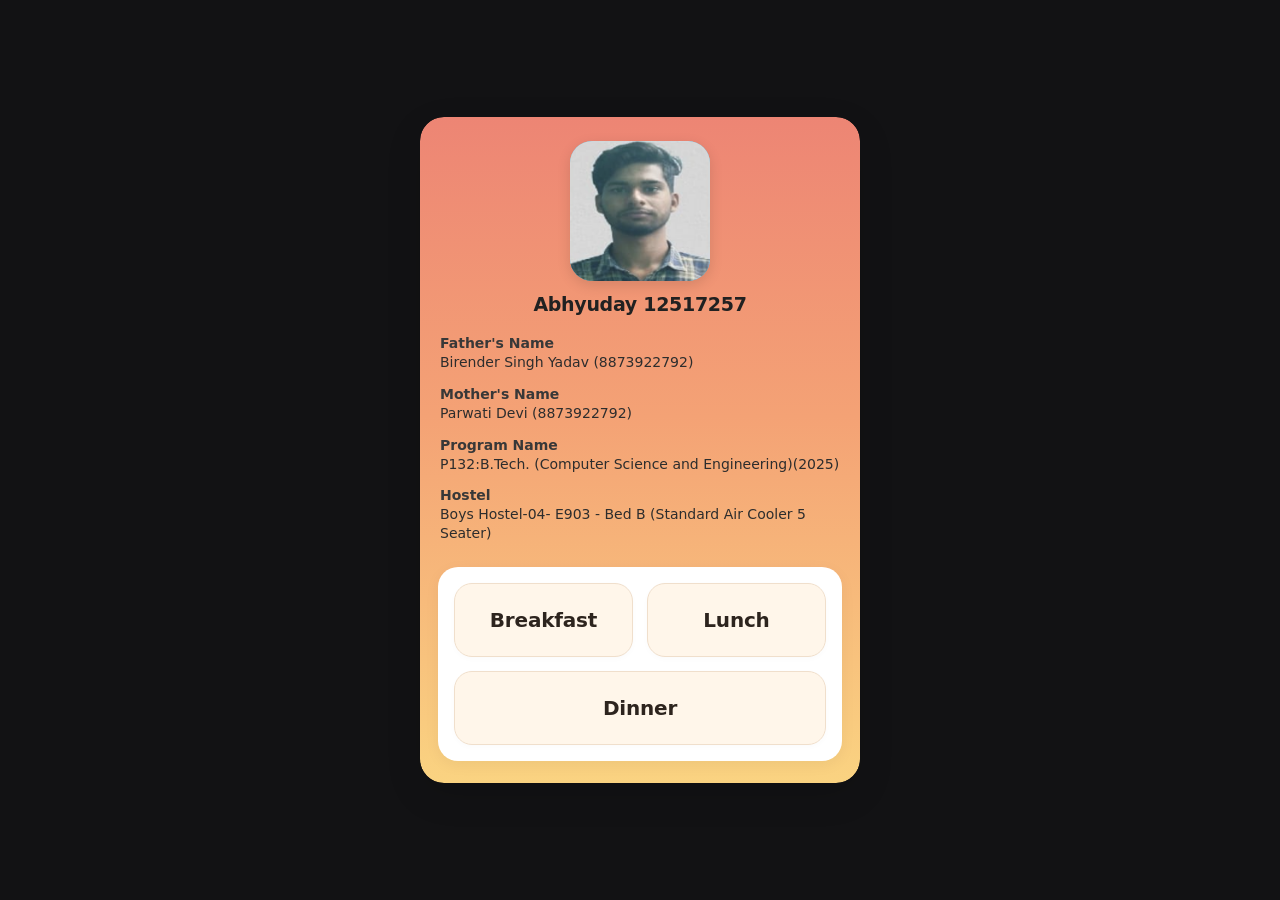
==== commit ca1f0bde: "Update mess_coupon.html" ====
--- a/mess_coupon.html
+++ b/mess_coupon.html
@@ -22,7 +22,7 @@
                 <div class="avatar-box">
                     <img src="avi_potrait.png" alt="Abhyuday">
                 </div>
-                <h2 class="student-title">Abhyuday 12517259</h2>
+                <h2 class="student-title">Abhyuday 12517257</h2>
             </div>
 
             <!-- Student Details List -->
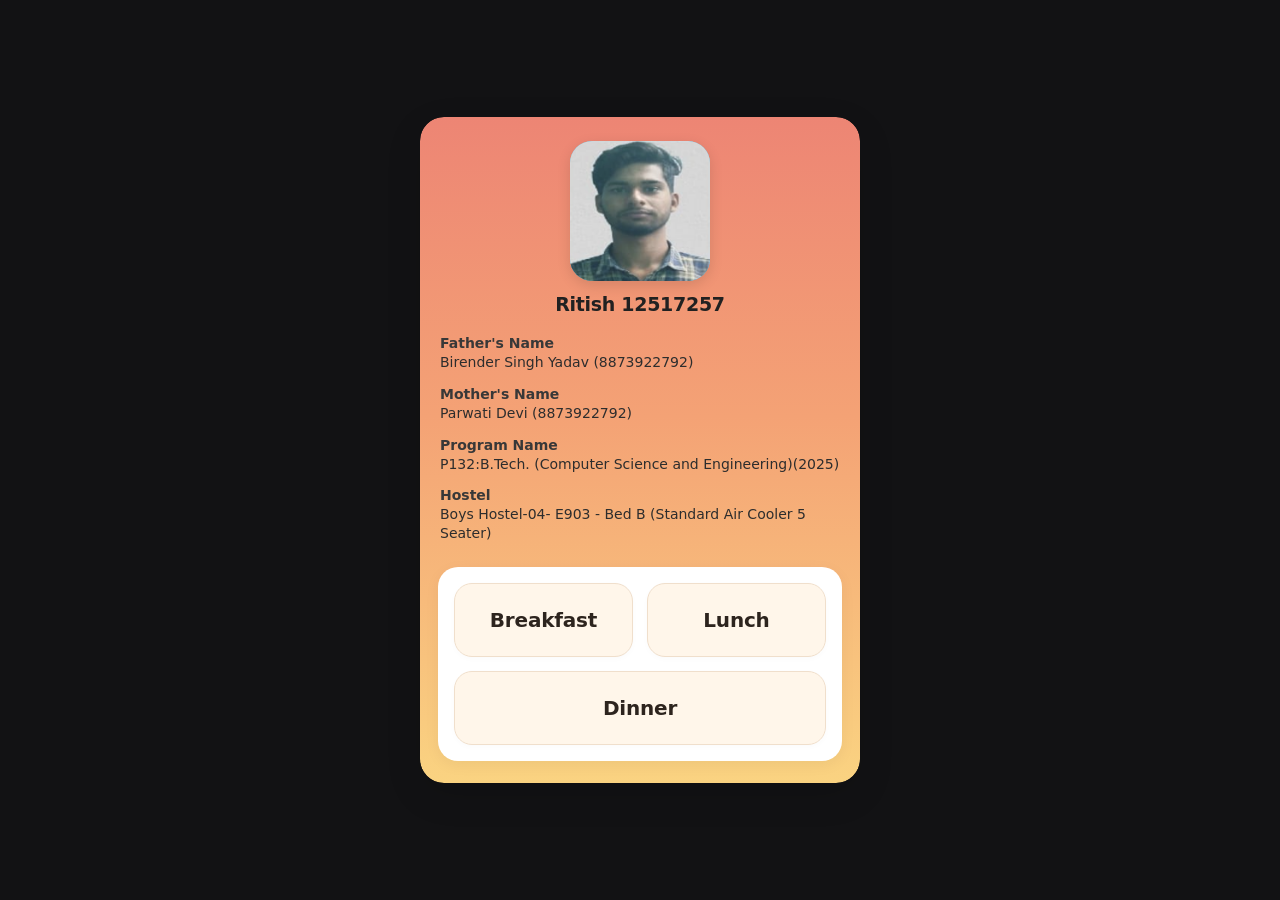
==== commit c655de43: "Update mess_coupon.html" ====
--- a/mess_coupon.html
+++ b/mess_coupon.html
@@ -22,7 +22,7 @@
                 <div class="avatar-box">
                     <img src="avi_potrait.png" alt="Abhyuday">
                 </div>
-                <h2 class="student-title">Abhyuday 12517257</h2>
+                <h2 class="student-title">Ritish 12517257</h2>
             </div>
 
             <!-- Student Details List -->
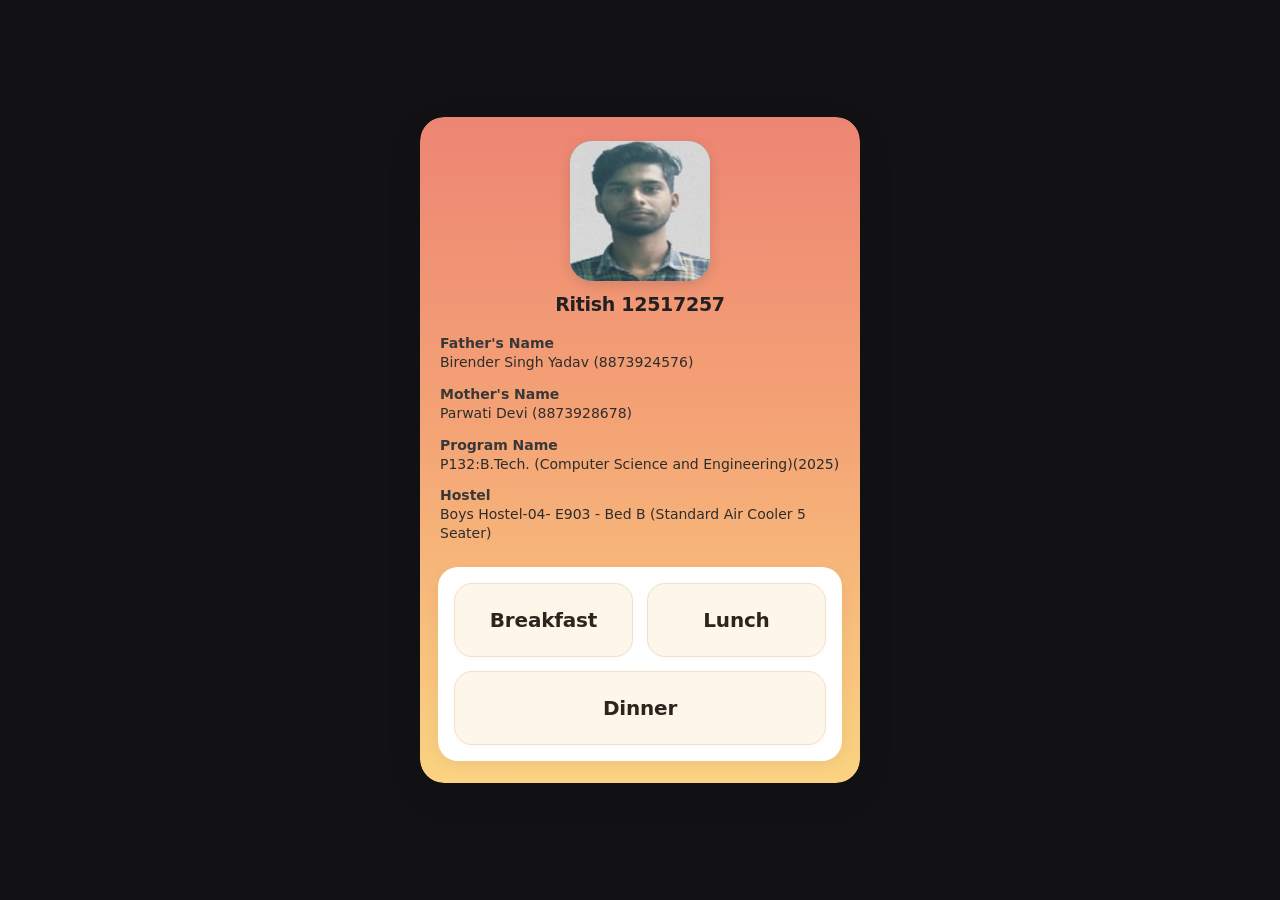
==== commit 4d8405a1: "Update mess_coupon.html" ====
--- a/mess_coupon.html
+++ b/mess_coupon.html
@@ -29,12 +29,12 @@
             <div class="student-info-list">
                 <div class="info-block">
                     <span class="info-label">Father's Name</span>
-                    <span class="info-val">Birender Singh Yadav (8873922792)</span>
+                    <span class="info-val">Birender Singh Yadav (8873924576)</span>
                 </div>
 
                 <div class="info-block">
                     <span class="info-label">Mother's Name</span>
-                    <span class="info-val">Parwati  Devi (8873922792)</span>
+                    <span class="info-val">Parwati  Devi (8873928678)</span>
                 </div>
 
                 <div class="info-block">
